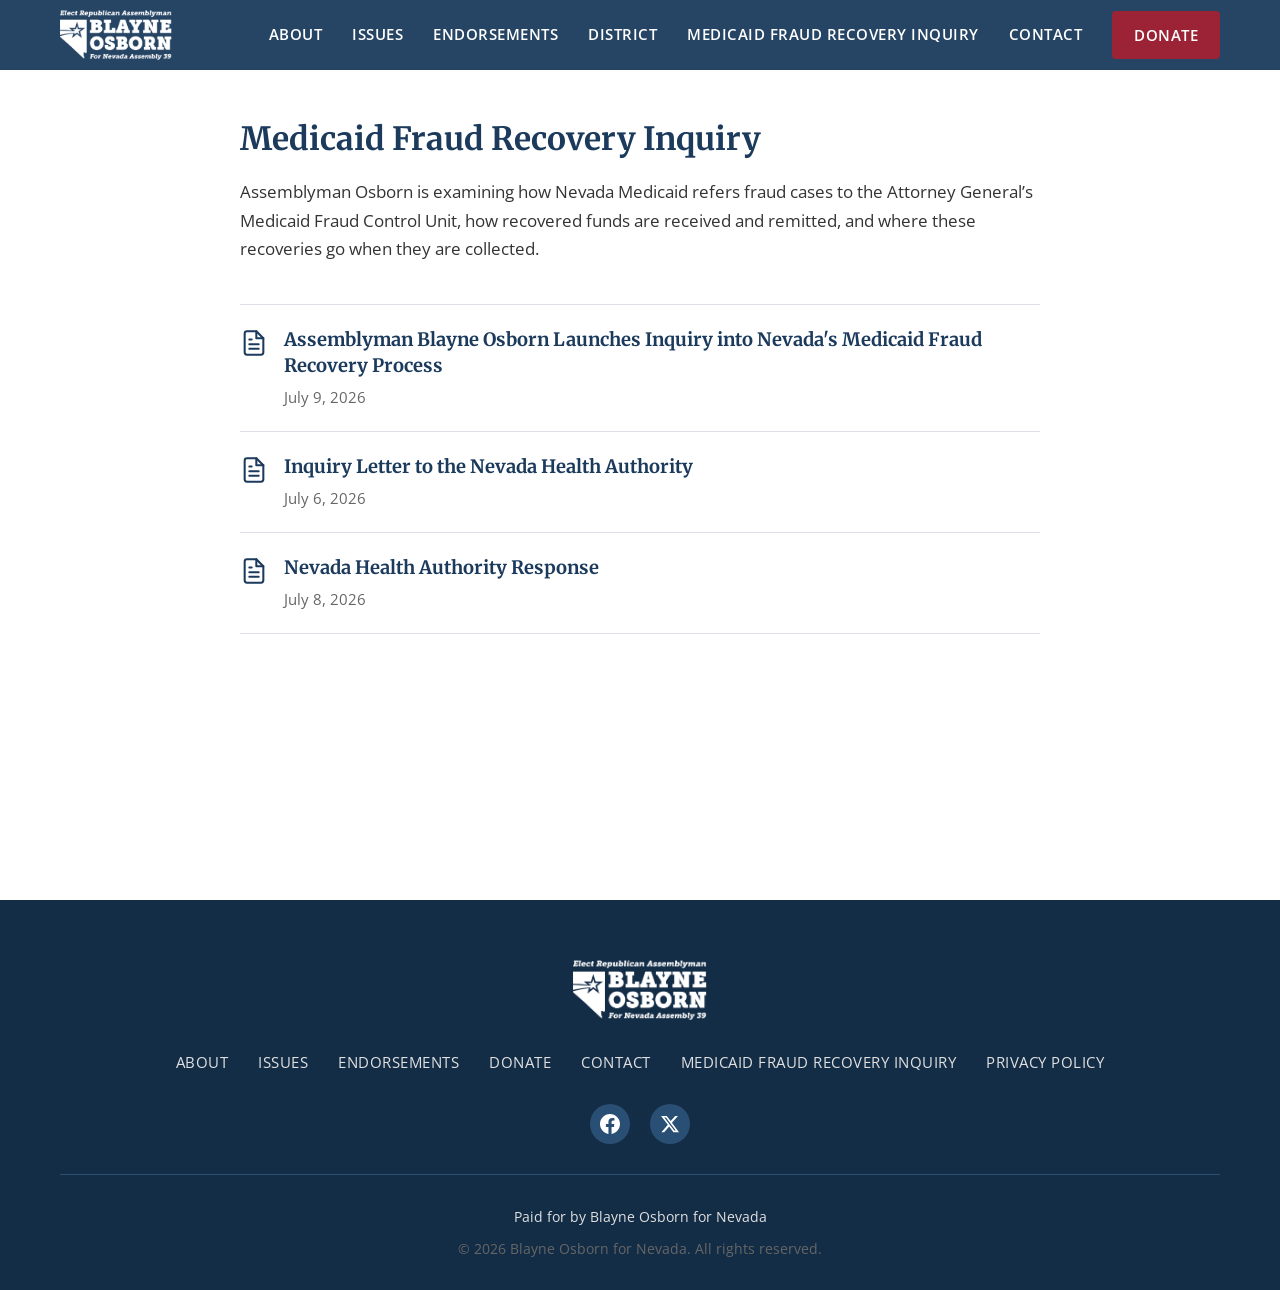
==== medicaid-fraud-recovery-inquiry.html @ 74482191 "Medicaid Fraud" ====
<!DOCTYPE html>
<html lang="en">
<head>
    <meta charset="UTF-8">
    <meta name="viewport" content="width=device-width, initial-scale=1.0">
    <title>Medicaid Fraud Recovery Inquiry | Blayne Osborn for Nevada Assembly 39</title>
    <meta name="description" content="Documents from Assemblyman Blayne Osborn's inquiry into Nevada's Medicaid fraud recovery process.">
    <link rel="icon" type="image/png" href="images/favicon.png">
    <link rel="apple-touch-icon" href="images/favicon.png">
    <link rel="preconnect" href="https://fonts.googleapis.com">
    <link rel="preconnect" href="https://fonts.gstatic.com" crossorigin>
    <link href="https://fonts.googleapis.com/css2?family=Merriweather:wght@700;900&family=Open+Sans:wght@400;600;700&display=swap" rel="stylesheet">
    <link rel="stylesheet" href="styles.css">
    <style>
        .inquiry-page {
            padding: 120px 0 80px;
            min-height: 100vh;
        }
        .inquiry-content {
            max-width: 800px;
            margin: 0 auto;
        }
        .inquiry-content h1 {
            margin-bottom: 20px;
        }
        .inquiry-synopsis {
            margin-bottom: 40px;
            font-size: 1.05rem;
            line-height: 1.7;
            color: var(--color-text);
        }
        .document-list {
            list-style: none;
            padding: 0;
            margin: 0;
        }
        .document-list li {
            margin-bottom: 0;
            border-bottom: 1px solid rgba(27, 58, 92, 0.15);
        }
        .document-list li:first-child {
            border-top: 1px solid rgba(27, 58, 92, 0.15);
        }
        .document-list a {
            display: flex;
            align-items: flex-start;
            gap: 16px;
            padding: 22px 0;
            color: var(--color-navy);
            text-decoration: none;
            transition: color 0.2s ease;
        }
        .document-list a:hover {
            color: var(--color-red);
        }
        .document-icon {
            flex-shrink: 0;
            width: 28px;
            height: 28px;
            margin-top: 2px;
            color: var(--color-navy);
            transition: color 0.2s ease;
        }
        .document-list a:hover .document-icon {
            color: var(--color-red);
        }
        .document-text {
            flex: 1;
            min-width: 0;
        }
        .document-title {
            display: block;
            font-family: var(--font-heading);
            font-size: 1.15rem;
            font-weight: 700;
            line-height: 1.4;
            margin-bottom: 6px;
        }
        .document-date {
            display: block;
            font-size: 0.95rem;
            color: var(--color-gray-dark);
        }
        .document-list a:hover .document-date {
            color: var(--color-red);
        }
    </style>
</head>
<body>
    <!-- Navigation -->
    <nav class="navbar scrolled" id="navbar">
        <div class="nav-container">
            <a href="index.html" class="nav-logo">
                <img src="images/logo-white.png" alt="Blayne Osborn for Nevada Assembly 39">
            </a>
            <button class="nav-toggle" id="nav-toggle" aria-label="Toggle navigation">
                <span></span>
                <span></span>
                <span></span>
            </button>
            <ul class="nav-menu" id="nav-menu">
                <li><a href="index.html#about">About</a></li>
                <li><a href="index.html#issues">Issues</a></li>
                <li><a href="index.html#endorsements">Endorsements</a></li>
                <li><a href="index.html#district">District</a></li>
                <li><a href="medicaid-fraud-recovery-inquiry.html">Medicaid Fraud Recovery Inquiry</a></li>
                <li><a href="index.html#contact">Contact</a></li>
                <li><a href="https://secure.winred.com/blayne-osborn-for-nevada/donate-today" class="btn btn-donate" target="_blank" rel="noopener">Donate</a></li>
            </ul>
        </div>
    </nav>

    <main class="inquiry-page">
        <div class="container">
            <div class="inquiry-content">
                <h1>Medicaid Fraud Recovery Inquiry</h1>
                <p class="inquiry-synopsis">Assemblyman Osborn is examining how Nevada Medicaid refers fraud cases to the Attorney General’s Medicaid Fraud Control Unit, how recovered funds are received and remitted, and where these recoveries go when they are collected.</p>

                <ul class="document-list">
                    <li>
                        <a href="documents/press-release-medicaid-fraud-inquiry-july-9-2026.pdf" target="_blank" rel="noopener">
                            <svg class="document-icon" viewBox="0 0 24 24" fill="none" stroke="currentColor" stroke-width="1.75" stroke-linecap="round" stroke-linejoin="round" aria-hidden="true">
                                <path d="M14 2H6a2 2 0 0 0-2 2v16a2 2 0 0 0 2 2h12a2 2 0 0 0 2-2V8z"/>
                                <polyline points="14 2 14 8 20 8"/>
                                <line x1="16" y1="13" x2="8" y2="13"/>
                                <line x1="16" y1="17" x2="8" y2="17"/>
                                <line x1="10" y1="9" x2="8" y2="9"/>
                            </svg>
                            <span class="document-text">
                                <span class="document-title">Assemblyman Blayne Osborn Launches Inquiry into Nevada's Medicaid Fraud Recovery Process</span>
                                <span class="document-date">July 9, 2026</span>
                            </span>
                        </a>
                    </li>
                    <li>
                        <a href="documents/osborn-nvha-inquiry-july-6-2026.pdf" target="_blank" rel="noopener">
                            <svg class="document-icon" viewBox="0 0 24 24" fill="none" stroke="currentColor" stroke-width="1.75" stroke-linecap="round" stroke-linejoin="round" aria-hidden="true">
                                <path d="M14 2H6a2 2 0 0 0-2 2v16a2 2 0 0 0 2 2h12a2 2 0 0 0 2-2V8z"/>
                                <polyline points="14 2 14 8 20 8"/>
                                <line x1="16" y1="13" x2="8" y2="13"/>
                                <line x1="16" y1="17" x2="8" y2="17"/>
                                <line x1="10" y1="9" x2="8" y2="9"/>
                            </svg>
                            <span class="document-text">
                                <span class="document-title">Inquiry Letter to the Nevada Health Authority</span>
                                <span class="document-date">July 6, 2026</span>
                            </span>
                        </a>
                    </li>
                    <li>
                        <a href="documents/nvha-response-july-2026.pdf" target="_blank" rel="noopener">
                            <svg class="document-icon" viewBox="0 0 24 24" fill="none" stroke="currentColor" stroke-width="1.75" stroke-linecap="round" stroke-linejoin="round" aria-hidden="true">
                                <path d="M14 2H6a2 2 0 0 0-2 2v16a2 2 0 0 0 2 2h12a2 2 0 0 0 2-2V8z"/>
                                <polyline points="14 2 14 8 20 8"/>
                                <line x1="16" y1="13" x2="8" y2="13"/>
                                <line x1="16" y1="17" x2="8" y2="17"/>
                                <line x1="10" y1="9" x2="8" y2="9"/>
                            </svg>
                            <span class="document-text">
                                <span class="document-title">Nevada Health Authority Response</span>
                                <span class="document-date">July 8, 2026</span>
                            </span>
                        </a>
                    </li>
                </ul>
            </div>
        </div>
    </main>

    <!-- Footer -->
    <footer class="footer">
        <div class="container">
            <div class="footer-content">
                <div class="footer-logo">
                    <img src="images/logo-white.png" alt="Blayne Osborn for Nevada Assembly 39">
                </div>
                <nav class="footer-nav">
                    <a href="index.html#about">About</a>
                    <a href="index.html#issues">Issues</a>
                    <a href="index.html#endorsements">Endorsements</a>
                    <a href="https://secure.winred.com/blayne-osborn-for-nevada/donate-today" target="_blank" rel="noopener">Donate</a>
                    <a href="index.html#contact">Contact</a>
                    <a href="medicaid-fraud-recovery-inquiry.html">Medicaid Fraud Recovery Inquiry</a>
                    <a href="privacy.html">Privacy Policy</a>
                </nav>
                <div class="footer-social">
                    <a href="https://www.facebook.com/BlayneOsbornForNevada/" target="_blank" rel="noopener" aria-label="Facebook">
                        <svg viewBox="0 0 24 24" fill="currentColor">
                            <path d="M24 12.073c0-6.627-5.373-12-12-12s-12 5.373-12 12c0 5.99 4.388 10.954 10.125 11.854v-8.385H7.078v-3.47h3.047V9.43c0-3.007 1.792-4.669 4.533-4.669 1.312 0 2.686.235 2.686.235v2.953H15.83c-1.491 0-1.956.925-1.956 1.874v2.25h3.328l-.532 3.47h-2.796v8.385C19.612 23.027 24 18.062 24 12.073z"/>
                        </svg>
                    </a>
                    <a href="https://x.com/blayneosborn4nv" target="_blank" rel="noopener" aria-label="X (Twitter)">
                        <svg viewBox="0 0 24 24" fill="currentColor">
                            <path d="M18.244 2.25h3.308l-7.227 8.26 8.502 11.24H16.17l-5.214-6.817L4.99 21.75H1.68l7.73-8.835L1.254 2.25H8.08l4.713 6.231zm-1.161 17.52h1.833L7.084 4.126H5.117z"/>
                        </svg>
                    </a>
                </div>
            </div>
            <div class="footer-bottom">
                <p class="paid-for">Paid for by Blayne Osborn for Nevada</p>
                <p class="copyright">&copy; 2026 Blayne Osborn for Nevada. All rights reserved.</p>
            </div>
        </div>
    </footer>

    <script src="script.js"></script>
</body>
</html>
---- styles.css ----
/* ===================================
   BLAYNE OSBORN FOR NEVADA
   Campaign Website Styles
   =================================== */

/* CSS Variables */
:root {
    --color-navy: #1B3A5C;
    --color-navy-dark: #142d47;
    --color-navy-light: #2a4f75;
    --color-red: #9B2335;
    --color-red-dark: #7a1c2a;
    --color-red-light: #b52a40;
    --color-white: #FFFFFF;
    --color-gray-light: #F5F5F5;
    --color-gray: #E0E0E0;
    --color-gray-dark: #666666;
    --color-text: #333333;
    
    --font-heading: 'Merriweather', Georgia, serif;
    --font-body: 'Open Sans', -apple-system, BlinkMacSystemFont, sans-serif;
    
    --shadow-sm: 0 2px 4px rgba(0,0,0,0.1);
    --shadow-md: 0 4px 12px rgba(0,0,0,0.15);
    --shadow-lg: 0 8px 24px rgba(0,0,0,0.2);
    
    --transition: all 0.3s ease;
    --max-width: 1200px;
}

/* Reset & Base */
*, *::before, *::after {
    box-sizing: border-box;
    margin: 0;
    padding: 0;
}

html {
    scroll-behavior: smooth;
}

body {
    font-family: var(--font-body);
    font-size: 16px;
    line-height: 1.6;
    color: var(--color-text);
    background-color: var(--color-white);
}

body.thankyou-popup-open {
    overflow: hidden;
}

img {
    max-width: 100%;
    height: auto;
    display: block;
}

a {
    color: var(--color-navy);
    text-decoration: none;
    transition: var(--transition);
}

a:hover {
    color: var(--color-red);
}

/* Container */
.container {
    width: 100%;
    max-width: var(--max-width);
    margin: 0 auto;
    padding: 0 20px;
}

/* Typography */
h1, h2, h3, h4, h5, h6 {
    font-family: var(--font-heading);
    font-weight: 700;
    line-height: 1.2;
    color: var(--color-navy);
}

.section-title {
    font-size: 2.5rem;
    margin-bottom: 1.5rem;
    text-align: center;
}

.section-title-light {
    color: var(--color-white);
}

/* Buttons */
.btn {
    display: inline-block;
    padding: 12px 28px;
    font-family: var(--font-body);
    font-size: 1rem;
    font-weight: 600;
    text-align: center;
    text-transform: uppercase;
    letter-spacing: 0.5px;
    border: 2px solid transparent;
    border-radius: 4px;
    cursor: pointer;
    transition: var(--transition);
}

.btn-large {
    padding: 16px 36px;
    font-size: 1.1rem;
}

.btn-primary {
    background-color: var(--color-red);
    color: var(--color-white);
    border-color: var(--color-red);
}

.btn-primary:hover {
    background-color: var(--color-red-dark);
    border-color: var(--color-red-dark);
    color: var(--color-white);
}

.btn-secondary {
    background-color: transparent;
    color: var(--color-white);
    border-color: var(--color-white);
}

.btn-secondary:hover {
    background-color: var(--color-white);
    color: var(--color-navy);
}

.btn-white {
    background-color: var(--color-white);
    color: var(--color-red);
    border-color: var(--color-white);
}

.btn-white:hover {
    background-color: var(--color-gray-light);
    border-color: var(--color-gray-light);
    color: var(--color-red-dark);
}

.btn-donate {
    background-color: var(--color-red);
    color: var(--color-white) !important;
    padding: 10px 20px;
}

.btn-donate:hover {
    background-color: var(--color-red-dark);
}

/* ===================================
   NAVIGATION
   =================================== */
.navbar {
    position: fixed;
    top: 0;
    left: 0;
    right: 0;
    z-index: 1000;
    background-color: rgba(27, 58, 92, 0.95);
    backdrop-filter: blur(10px);
    padding: 10px 0;
    transition: var(--transition);
}

.navbar.scrolled {
    background-color: var(--color-navy);
    box-shadow: var(--shadow-md);
}

.nav-container {
    max-width: var(--max-width);
    margin: 0 auto;
    padding: 0 20px;
    display: flex;
    justify-content: space-between;
    align-items: center;
}

.nav-logo img {
    height: 50px;
    width: auto;
}

.nav-menu {
    display: flex;
    align-items: center;
    gap: 30px;
    list-style: none;
}

.nav-menu a {
    color: var(--color-white);
    font-weight: 600;
    font-size: 0.95rem;
    text-transform: uppercase;
    letter-spacing: 0.5px;
}

.nav-menu a:hover {
    color: var(--color-gray);
}

.nav-toggle {
    display: none;
    flex-direction: column;
    gap: 5px;
    background: none;
    border: none;
    cursor: pointer;
    padding: 5px;
}

.nav-toggle span {
    width: 25px;
    height: 3px;
    background-color: var(--color-white);
    border-radius: 2px;
    transition: var(--transition);
}

/* ===================================
   HERO SECTION
   =================================== */
.hero {
    position: relative;
    min-height: 100vh;
    display: flex;
    align-items: center;
    justify-content: center;
    background-image: url('images/hero-parade.jpg');
    background-size: cover;
    background-position: center 47%;
    background-attachment: fixed;
    text-align: center;
    color: var(--color-white);
}

.hero-overlay {
    position: absolute;
    top: 0;
    left: 0;
    right: 0;
    bottom: 0;
    background: linear-gradient(
        to bottom,
        rgba(0, 0, 0, 0.3) 0%,
        rgba(0, 0, 0, 0.1) 40%,
        rgba(0, 0, 0, 0.4) 100%
    );
}

.hero-content {
    position: relative;
    z-index: 1;
    max-width: 800px;
    padding: 0 20px;
}

.hero-subtitle {
    font-size: 1.6rem;
    font-weight: 700;
    text-transform: uppercase;
    letter-spacing: 4px;
    margin-bottom: 10px;
}

.hero-name-block {
    background-color: rgba(155, 35, 53, 0.75);
    display: inline-block;
    padding: 20px 40px;
    margin-top: 60px;
    margin-bottom: 30px;
}

.hero-name-block .hero-subtitle {
    color: var(--color-white);
    margin-bottom: 5px;
    font-size: 1.2rem;
}

.hero-name-block .hero-title {
    color: var(--color-white);
    margin-bottom: 0;
    text-shadow: none;
}

.hero-title {
    font-family: var(--font-heading);
    font-size: 4.5rem;
    font-weight: 900;
    color: var(--color-white);
    margin-bottom: 10px;
    text-shadow: 2px 2px 4px rgba(0,0,0,0.3);
}

.hero-district {
    font-size: 1.3rem;
    margin-bottom: 20px;
    opacity: 0.9;
}

.hero-tagline {
    font-family: var(--font-body);
    font-size: 1.3rem;
    font-weight: 600;
    font-style: italic;
    text-transform: uppercase;
    letter-spacing: 2px;
    color: var(--color-white);
    margin-top: 15px;
    margin-bottom: 0;
}

.hero-name-block .hero-tagline {
    background-color: transparent;
    padding: 0;
}

.hero-buttons {
    display: flex;
    gap: 20px;
    justify-content: center;
    flex-wrap: wrap;
}

.hero-scroll {
    position: absolute;
    bottom: 30px;
    left: 50%;
    transform: translateX(-50%);
    z-index: 1;
}

.hero-scroll a {
    color: var(--color-white);
    opacity: 0.7;
    animation: bounce 2s infinite;
}

.hero-scroll a:hover {
    opacity: 1;
}

@keyframes bounce {
    0%, 20%, 50%, 80%, 100% { transform: translateY(0); }
    40% { transform: translateY(-10px); }
    60% { transform: translateY(-5px); }
}

/* ===================================
   ABOUT SECTION
   =================================== */
.about {
    padding: 100px 0;
    background-color: var(--color-white);
}

.about-grid {
    display: grid;
    grid-template-columns: 1fr 1.5fr;
    gap: 60px;
    align-items: center;
}

.about-image img {
    border-radius: 8px;
    box-shadow: var(--shadow-lg);
}

.about-content .section-title {
    text-align: left;
    font-size: 2.1rem;
}

.about-content p {
    margin-bottom: 1rem;
    font-size: 1.1rem;
}

.about-highlights {
    display: flex;
    justify-content: space-between;
    margin-top: 30px;
    padding-top: 30px;
    border-top: 2px solid var(--color-gray);
}

.highlight {
    text-align: center;
    flex: 1;
}

.highlight-number {
    display: block;
    font-family: var(--font-heading);
    font-size: 2rem;
    font-weight: 700;
    color: var(--color-red);
}

.highlight-label {
    font-size: 0.9rem;
    color: var(--color-gray-dark);
    text-transform: uppercase;
    letter-spacing: 1px;
}

/* ===================================
   ISSUES SECTION
   =================================== */
.issues {
    padding: 100px 0;
    background-color: var(--color-navy);
}

.issues-grid {
    display: grid;
    grid-template-columns: repeat(3, 1fr);
    gap: 30px;
    margin-top: 50px;
}

.issue-card {
    background-color: var(--color-white);
    padding: 40px 30px;
    border-radius: 8px;
    text-align: center;
    box-shadow: var(--shadow-md);
    transition: var(--transition);
}

.issue-card:hover {
    transform: translateY(-5px);
    box-shadow: var(--shadow-lg);
}

.issue-icon {
    width: 60px;
    height: 60px;
    margin: 0 auto 20px;
    color: var(--color-red);
}

.issue-icon svg {
    width: 100%;
    height: 100%;
}

.issue-card h3 {
    font-size: 1.3rem;
    margin-bottom: 15px;
    color: var(--color-navy);
}

.issue-card p {
    color: var(--color-gray-dark);
    font-size: 0.95rem;
}

/* ===================================
   PRIORITIES SECTION
   =================================== */
.priorities {
    padding: 100px 0;
    background-color: var(--color-gray-light);
}

.priorities-grid {
    display: grid;
    grid-template-columns: 1fr 1fr;
    gap: 60px;
    align-items: center;
}

.priorities-image img {
    border-radius: 8px;
    box-shadow: var(--shadow-lg);
}

.priorities-content .section-title {
    text-align: left;
}

.priorities-list {
    list-style: none;
    margin-top: 30px;
}

.priorities-list li {
    display: flex;
    align-items: flex-start;
    gap: 15px;
    margin-bottom: 20px;
    font-size: 1.15rem;
}

.check-icon {
    width: 24px;
    height: 24px;
    flex-shrink: 0;
    color: var(--color-red);
    margin-top: 2px;
}

/* ===================================
   ENDORSEMENTS SECTION
   =================================== */
.endorsements {
    padding: 100px 0 50px 0;
    background-color: var(--color-red);
    text-align: center;
}

.endorsement-featured {
    display: flex;
    align-items: center;
    justify-content: center;
    gap: 50px;
    max-width: 1100px;
    margin: 0 auto 50px;
    flex-wrap: wrap;
    background-color: var(--color-navy);
    padding: 40px 50px;
    border-radius: 8px;
    border: 3px solid var(--color-white);
    text-align: left;
}

.endorsement-featured-by {
    font-family: var(--font-heading);
    font-size: 1.4rem;
    font-weight: 600;
    color: var(--color-white);
    margin: 0 0 16px 0;
}

.endorsement-featured-image {
    flex-shrink: 0;
}

.endorsement-featured-image img {
    width: 220px;
    height: 220px;
    object-fit: cover;
    border-radius: 50%;
    border: 4px solid var(--color-white);
    box-shadow: var(--shadow-lg);
}

.endorsement-featured .endorsement-quote {
    flex: 1;
    min-width: 280px;
    margin: 0;
}

.endorsement-featured .endorsement-quote blockquote {
    font-size: 1rem;
    line-height: 1.6;
}

.endorsement-quote {
    max-width: 900px;
    margin: 50px auto;
}

.endorsement-quote blockquote {
    font-family: var(--font-body);
    font-size: 1.1rem;
    font-weight: 400;
    font-style: italic;
    color: var(--color-white);
    line-height: 1.7;
}

.endorsement-quote cite {
    display: block;
    margin-top: 20px;
    font-style: normal;
    font-size: 1.1rem;
    color: var(--color-gray);
}

.endorsement-logos {
    display: flex;
    justify-content: center;
    align-items: flex-start;
    gap: 72px;
    flex-wrap: wrap;
    margin-bottom: 64px;
}

.endorsement-block {
    width: 240px;
    text-align: center;
}

.endorsement-block-image {
    width: 200px;
    height: 200px;
    background-color: var(--color-white);
    border-radius: 8px;
    display: flex;
    align-items: center;
    justify-content: center;
    overflow: hidden;
    margin: 0 auto 16px auto;
}

.endorsement-block-image img {
    max-width: 85%;
    max-height: 85%;
    width: auto;
    height: auto;
    object-fit: contain;
}

.endorsement-block-title {
    font-family: var(--font-heading);
    font-size: 1rem;
    font-weight: 600;
    color: var(--color-white);
    margin: 0;
    line-height: 1.3;
}

.endorsement-block-subtitle {
    font-family: var(--font-body);
    font-size: 0.875rem;
    font-weight: 400;
    font-style: italic;
    color: var(--color-white);
    margin: 8px 0 0 0;
    line-height: 1.35;
}

.endorsement-people {
    margin-top: 20px;
}

.endorsement-block-image.endorsement-headshot img {
    width: 100%;
    height: 100%;
    max-width: none;
    max-height: none;
    object-fit: cover;
}

/* ===================================
   SUPPORT POPUP (after form submit)
   =================================== */
.support-popup {
    position: fixed;
    inset: 0;
    z-index: 9999;
    display: flex;
    align-items: center;
    justify-content: center;
    padding: 20px;
    opacity: 0;
    visibility: hidden;
    transition: opacity 0.3s ease, visibility 0.3s ease;
}

.support-popup.support-popup-visible {
    opacity: 1;
    visibility: visible;
}

.support-popup-overlay {
    position: absolute;
    inset: 0;
    background-color: rgba(0, 0, 0, 0.6);
}

.support-popup-content {
    position: relative;
    background-color: var(--color-white);
    color: var(--color-text);
    max-width: 440px;
    width: 100%;
    padding: 36px 32px;
    border-radius: 8px;
    box-shadow: var(--shadow-lg);
    text-align: center;
}

.support-popup-close {
    position: absolute;
    top: 12px;
    right: 12px;
    width: 36px;
    height: 36px;
    padding: 0;
    border: none;
    background: none;
    font-size: 1.75rem;
    line-height: 1;
    color: var(--color-gray-dark);
    cursor: pointer;
    border-radius: 4px;
    transition: color 0.2s ease, background-color 0.2s ease;
}

.support-popup-close:hover {
    color: var(--color-navy);
    background-color: var(--color-gray-light);
}

.support-popup-title {
    font-family: var(--font-heading);
    font-size: 1.5rem;
    margin: 0 0 16px 0;
    color: var(--color-navy);
}

.support-popup-copy {
    font-family: var(--font-body);
    font-size: 1rem;
    line-height: 1.6;
    margin: 0 0 24px 0;
    color: var(--color-text);
}

.support-popup-donate {
    display: inline-block;
}

/* ===================================
   ELECTION THANK YOU POPUP
   =================================== */
.thankyou-popup {
    position: fixed;
    inset: 0;
    z-index: 10000;
    display: flex;
    align-items: center;
    justify-content: center;
    padding: 20px;
    opacity: 0;
    visibility: hidden;
    transition: opacity 0.35s ease, visibility 0.35s ease;
}

.thankyou-popup.thankyou-popup-visible {
    opacity: 1;
    visibility: visible;
}

.thankyou-popup-overlay {
    position: absolute;
    inset: 0;
    background-color: rgba(20, 45, 71, 0.75);
}

.thankyou-popup-content {
    position: relative;
    background: transparent;
    color: var(--color-text);
    max-width: 720px;
    width: 100%;
    border-radius: 12px;
    box-shadow: 0 16px 48px rgba(0, 0, 0, 0.35);
    overflow: hidden;
}

.thankyou-popup-close {
    position: absolute;
    top: 10px;
    right: 10px;
    z-index: 3;
    width: 36px;
    height: 36px;
    padding: 0;
    border: none;
    background: rgba(255, 255, 255, 0.92);
    font-size: 1.75rem;
    line-height: 1;
    color: var(--color-gray-dark);
    cursor: pointer;
    border-radius: 50%;
    transition: color 0.2s ease, background-color 0.2s ease;
}

.thankyou-popup-close:hover {
    color: var(--color-navy);
    background-color: var(--color-white);
}

.thankyou-popup-stars {
    position: absolute;
    inset: 0;
    pointer-events: none;
    z-index: 1;
}

.thankyou-star {
    position: absolute;
    color: var(--color-red);
    opacity: 0.18;
    line-height: 1;
}

.thankyou-star-1 {
    top: 18px;
    left: 24px;
    font-size: 2rem;
}

.thankyou-star-2 {
    bottom: 28px;
    left: 42%;
    font-size: 1.25rem;
}

.thankyou-star-3 {
    top: 36%;
    left: 38%;
    font-size: 1.5rem;
    opacity: 0.12;
}

.thankyou-popup-body {
    position: relative;
    z-index: 2;
    min-height: 340px;
    border-radius: 12px;
    overflow: hidden;
    background: linear-gradient(
        to right,
        #f7f9fc 0%,
        #f7f9fc 34%,
        #e4ebf2 44%,
        #c5d2de 52%,
        #9aafc0 60%,
        #6d879c 68%,
        #4a6680 76%,
        #355570 84%,
        var(--color-navy) 93%,
        var(--color-navy-dark) 100%
    );
}

.thankyou-popup-text {
    position: relative;
    z-index: 2;
    width: 56%;
    min-height: 340px;
    display: flex;
    flex-direction: column;
    justify-content: center;
    align-items: center;
    text-align: center;
    padding: 40px 10px 36px 28px;
}

.thankyou-popup-text > * {
    position: relative;
    z-index: 1;
}

.thankyou-popup-logo {
    width: min(300px, 92%);
    height: auto;
    margin-bottom: 22px;
}

.thankyou-popup-title {
    font-family: var(--font-heading);
    font-size: clamp(1.65rem, 4vw, 2.1rem);
    line-height: 1.2;
    margin: 0 0 22px 0;
    color: var(--color-navy);
}

.thankyou-popup-badge {
    position: relative;
    display: flex;
    flex-direction: column;
    align-items: center;
    gap: 2px;
    padding: 14px 28px 12px;
    background: linear-gradient(180deg, var(--color-red) 0%, var(--color-red-dark) 100%);
    color: var(--color-white);
    border-radius: 8px;
    box-shadow: 0 4px 14px rgba(155, 35, 53, 0.35);
    overflow: hidden;
}

.thankyou-popup-badge-ribbon {
    position: absolute;
    top: 0;
    left: -20%;
    width: 140%;
    height: 4px;
    background: linear-gradient(90deg, transparent, rgba(255, 255, 255, 0.65), transparent);
}

.thankyou-popup-badge-label {
    display: inline-flex;
    align-items: center;
    gap: 0.4em;
    font-family: var(--font-heading);
    font-size: 1.35rem;
    font-weight: 900;
    letter-spacing: 0.12em;
    text-transform: uppercase;
    line-height: 1;
}

.thankyou-popup-badge-label::before,
.thankyou-popup-badge-label::after {
    content: '★';
    font-size: 0.9em;
    line-height: 1;
    opacity: 0.9;
    transform: translateY(-0.04em);
}

.thankyou-popup-badge-sub {
    font-family: var(--font-body);
    font-size: 0.82rem;
    font-weight: 600;
    letter-spacing: 0.04em;
    text-transform: uppercase;
    opacity: 0.92;
}

.thankyou-popup-photo {
    position: absolute;
    top: 0;
    right: 0;
    bottom: 0;
    width: 44%;
    z-index: 4;
    pointer-events: none;
}

.thankyou-popup-photo img {
    position: absolute;
    right: 0;
    bottom: 0;
    width: 100%;
    height: 100%;
    object-fit: cover;
    object-position: 32% 18%;
    transform: none;
    mix-blend-mode: screen;
    filter: drop-shadow(0 10px 20px rgba(0, 0, 0, 0.2));
}

@media (max-width: 640px) {
    .thankyou-popup-body {
        display: flex;
        flex-direction: column-reverse;
        min-height: 0;
        background: linear-gradient(
            to bottom,
            var(--color-navy-dark) 0%,
            var(--color-navy) 12%,
            #3d5870 22%,
            #688498 32%,
            #95a9ba 42%,
            #c0ced9 52%,
            #dde5ec 62%,
            #eef2f7 72%,
            #f7f9fc 82%,
            #f7f9fc 100%
        );
    }

    .thankyou-popup-text {
        width: 100%;
        min-height: 0;
        padding: 28px 24px 32px;
    }

    .thankyou-popup-logo {
        width: min(280px, 94%);
    }

    .thankyou-popup-photo {
        position: relative;
        width: 100%;
        height: 220px;
    }

    .thankyou-popup-photo img {
        position: absolute;
        right: 0;
        bottom: 0;
        width: 72%;
        height: 100%;
        object-position: 32% 12%;
    }

    .thankyou-star-2 {
        left: 72%;
        bottom: auto;
        top: 48%;
    }
}

/* ===================================
   DONATE SECTION
   =================================== */
.donate {
    padding: 80px 0;
    background-color: var(--color-red);
    text-align: center;
}

.donate-title {
    font-size: 2.5rem;
    color: var(--color-white);
    margin-bottom: 20px;
}

.donate-text {
    font-size: 1.2rem;
    color: var(--color-white);
    max-width: 600px;
    margin: 0 auto 30px;
    opacity: 0.95;
}

/* ===================================
   CONTACT SECTION
   =================================== */
.contact {
    padding: 100px 0;
    background-color: var(--color-white);
}

.contact-grid {
    display: grid;
    grid-template-columns: 1.5fr 1fr;
    gap: 60px;
}

.contact-form-container .section-title {
    text-align: left;
}

.contact-form {
    margin-top: 30px;
}

.form-row {
    display: grid;
    grid-template-columns: 1fr 1fr;
    gap: 20px;
}

.form-group {
    margin-bottom: 20px;
}

.form-group label {
    display: block;
    margin-bottom: 8px;
    font-weight: 600;
    color: var(--color-navy);
}

.form-group input[type="text"],
.form-group input[type="email"],
.form-group input[type="tel"] {
    width: 100%;
    padding: 14px 16px;
    font-size: 1rem;
    border: 2px solid var(--color-gray);
    border-radius: 4px;
    transition: var(--transition);
}

.form-group input:focus {
    outline: none;
    border-color: var(--color-navy);
}

.form-checkbox {
    display: flex;
    align-items: flex-start;
    gap: 12px;
}

.form-checkbox input[type="checkbox"] {
    width: 20px;
    height: 20px;
    margin-top: 3px;
    flex-shrink: 0;
    accent-color: var(--color-red);
}

.form-checkbox label {
    margin-bottom: 0;
    font-weight: 400;
    font-size: 0.95rem;
}

.form-disclaimer {
    margin-top: 20px;
    font-size: 0.8rem;
    color: var(--color-gray-dark);
    line-height: 1.5;
}

.form-disclaimer a {
    color: var(--color-red);
    text-decoration: underline;
}

.contact-info {
    padding: 40px;
    background-color: var(--color-gray-light);
    border-radius: 8px;
}

.contact-info h3 {
    font-size: 1.5rem;
    margin-bottom: 30px;
}

.social-links {
    display: flex;
    flex-direction: column;
    gap: 15px;
    margin-bottom: 40px;
}

.social-link {
    display: flex;
    align-items: center;
    gap: 15px;
    padding: 15px 20px;
    background-color: var(--color-white);
    border-radius: 4px;
    font-weight: 600;
    transition: var(--transition);
}

.social-link:hover {
    background-color: var(--color-navy);
    color: var(--color-white);
}

.social-link svg {
    width: 24px;
    height: 24px;
}

.contact-cta {
    text-align: center;
    padding-top: 30px;
    border-top: 2px solid var(--color-gray);
}

.contact-cta p {
    margin-bottom: 15px;
    font-weight: 600;
}

/* ===================================
   PHOTO GALLERY SECTION
   =================================== */
.gallery {
    padding: 60px 0 80px;
    background-color: var(--color-navy);
    overflow: hidden;
}

.gallery .section-title {
    margin-bottom: 40px;
    color: var(--color-white);
}

.gallery-scroll {
    width: 100%;
    overflow: hidden;
}

.gallery-track {
    display: flex;
    gap: 20px;
    animation: scroll 40s linear infinite;
    width: max-content;
}

.gallery-track:hover {
    animation-play-state: paused;
}

@keyframes scroll {
    0% {
        transform: translateX(0);
    }
    100% {
        transform: translateX(-50%);
    }
}

.gallery-item {
    position: relative;
    flex-shrink: 0;
    width: 350px;
    height: 260px;
    overflow: hidden;
    border-radius: 8px;
    box-shadow: var(--shadow-md);
    transition: var(--transition);
}

.gallery-item:hover {
    transform: scale(1.03);
    box-shadow: var(--shadow-lg);
}

.gallery-item img {
    width: 100%;
    height: 100%;
    object-fit: cover;
}

.gallery-caption {
    position: absolute;
    bottom: 0;
    left: 0;
    right: 0;
    padding: 8px 10px;
    background-color: rgba(51, 51, 51, 0.85);
    color: var(--color-white);
    font-size: 0.75rem;
    font-weight: 600;
    text-align: center;
    transform: translateY(100%);
    transition: transform 0.3s ease;
}

.gallery-item:hover .gallery-caption {
    transform: translateY(0);
}

@media (max-width: 768px) {
    .gallery-item {
        width: 280px;
        height: 210px;
    }
    
    .gallery-track {
        gap: 15px;
    }
}

/* ===================================
   DISTRICT MAP
   =================================== */
.district-map {
    padding: 80px 0;
    background-color: var(--color-white);
}

.district-description {
    text-align: center;
    font-size: 1.2rem;
    color: var(--color-gray-dark);
    margin-bottom: 12px;
}

#map {
    width: 100%;
    height: 500px;
    border-radius: 8px;
    box-shadow: var(--shadow-md);
    z-index: 1;
}

@media (max-width: 768px) {
    .district-map #map {
        height: 580px;
    }

    .voting-popup {
        font-size: 0.6125rem;
        line-height: 1.4;
    }

    .voting-popup-title {
        margin: 0 0 3px;
        font-size: 0.7rem;
    }

    .voting-popup-type {
        margin: 0 0 6px;
        font-size: 0.56rem;
    }

    .voting-popup-address {
        margin: 0 0 7px;
    }

    .voting-popup-section {
        margin-top: 7px;
    }

    .voting-popup-section strong {
        margin-bottom: 4px;
        font-size: 0.56rem;
    }

    .voting-popup-hours {
        max-height: 126px;
    }

    .voting-popup-hours li {
        margin-bottom: 3px;
        padding-bottom: 3px;
    }

    .voting-popup-details-summary {
        font-size: 0.56rem;
    }

    .leaflet-popup-content-wrapper {
        border-radius: 4px;
        max-width: 246px !important;
    }

    .leaflet-popup-content {
        margin: 8px 10px;
    }

    .leaflet-popup-close-button {
        font-size: 18px;
        width: 22px;
        height: 22px;
    }
}

@media (max-width: 480px) {
    .district-map #map {
        height: 540px;
    }
}

/* Voting location markers */
.voting-marker-wrapper {
    background: transparent;
    border: none;
}

.voting-marker {
    display: block;
    width: 18px;
    height: 18px;
    border-radius: 50%;
    border: 2px solid var(--color-white);
    box-shadow: 0 1px 4px rgba(0, 0, 0, 0.35);
}

/* Map key styles archived — see archive/voting-locations/map-legend.css */

.mail-marker-wrapper {
    background: transparent;
    border: none;
}

.mail-marker {
    display: flex;
    align-items: center;
    justify-content: center;
    width: 17px;
    height: 17px;
    background: var(--color-white);
    border: 2px solid #B45309;
    border-radius: 50%;
    box-shadow: 0 1px 4px rgba(0, 0, 0, 0.35);
}

.mail-marker svg {
    display: block;
}

/* Voting location popups */
.voting-popup {
    font-size: 0.875rem;
    line-height: 1.45;
    color: var(--color-text);
}

.voting-popup-title {
    margin: 0 0 4px;
    font-size: 1rem;
    color: var(--color-navy);
}

.voting-popup-type {
    margin: 0 0 8px;
    font-size: 0.8rem;
    font-weight: 600;
    color: var(--color-gray-dark);
}

.voting-popup-address {
    margin: 0 0 10px;
}

.voting-popup-section {
    margin-top: 10px;
}

.voting-popup-section strong {
    display: block;
    margin-bottom: 6px;
    color: var(--color-navy);
    font-size: 0.8rem;
}

.voting-popup-hours {
    margin: 0;
    padding: 0;
    list-style: none;
    max-height: 180px;
    overflow-y: auto;
}

.voting-popup-hours li {
    margin-bottom: 4px;
    padding-bottom: 4px;
    border-bottom: 1px solid var(--color-gray);
}

.voting-popup-hours li:last-child {
    margin-bottom: 0;
    padding-bottom: 0;
    border-bottom: none;
}

.voting-popup-date {
    font-weight: 600;
}

.voting-popup-election {
    margin: 0;
}

.voting-popup-details {
    margin-top: 6px;
}

.voting-popup-details-summary {
    cursor: pointer;
    font-size: 0.8rem;
    font-weight: 600;
    color: var(--color-navy);
    list-style: none;
}

.voting-popup-details-summary::-webkit-details-marker {
    display: none;
}

.voting-popup-details[open] .voting-popup-details-summary {
    margin-bottom: 6px;
}

.voting-popup-details .voting-popup-hours {
    max-height: 140px;
}

.leaflet-popup-content-wrapper {
    border-radius: 6px;
}

.leaflet-popup-content {
    margin: 12px 14px;
}

/* ===================================
   FOOTER
   =================================== */
.footer {
    background-color: var(--color-navy-dark);
    padding: 60px 0 30px;
    color: var(--color-white);
}

.footer-content {
    display: flex;
    flex-direction: column;
    align-items: center;
    gap: 30px;
    padding-bottom: 30px;
    border-bottom: 1px solid var(--color-navy-light);
}

.footer-logo img {
    height: 60px;
    width: auto;
}

.footer-nav {
    display: flex;
    gap: 30px;
    flex-wrap: wrap;
    justify-content: center;
}

.footer-nav a {
    color: var(--color-gray);
    font-size: 0.95rem;
    text-transform: uppercase;
    letter-spacing: 0.5px;
}

.footer-nav a:hover {
    color: var(--color-white);
}

.footer-social {
    display: flex;
    gap: 20px;
}

.footer-social a {
    width: 40px;
    height: 40px;
    display: flex;
    align-items: center;
    justify-content: center;
    background-color: var(--color-navy-light);
    border-radius: 50%;
    color: var(--color-white);
    transition: var(--transition);
}

.footer-social a:hover {
    background-color: var(--color-red);
}

.footer-social svg {
    width: 20px;
    height: 20px;
}

.footer-bottom {
    text-align: center;
    padding-top: 30px;
}

.paid-for {
    font-size: 0.9rem;
    margin-bottom: 10px;
    color: var(--color-gray);
}

.copyright {
    font-size: 0.85rem;
    color: var(--color-gray-dark);
}

/* ===================================
   RESPONSIVE DESIGN
   =================================== */
@media (max-width: 992px) {
    .section-title {
        font-size: 2rem;
    }
    
    .hero-title {
        font-size: 3.5rem;
    }
    
    .hero-tagline {
        font-size: 1.5rem;
    }
    
    .about-grid {
        grid-template-columns: 1fr;
        gap: 40px;
    }
    
    .about-image {
        max-width: 400px;
        margin: 0 auto;
    }
    
    .about-content .section-title {
        text-align: center;
    }
    
    .issues-grid {
        grid-template-columns: repeat(2, 1fr);
    }
    
    .priorities-grid {
        grid-template-columns: 1fr;
        gap: 40px;
    }
    
    .priorities-image {
        order: -1;
    }
    
    .priorities-content .section-title {
        text-align: center;
    }
    
    .contact-grid {
        grid-template-columns: 1fr;
        gap: 40px;
    }
    
    .contact-form-container .section-title {
        text-align: center;
    }
}

@media (max-width: 768px) {
    .nav-menu {
        position: fixed;
        top: 70px;
        left: 0;
        right: 0;
        background-color: var(--color-navy);
        flex-direction: column;
        padding: 30px;
        gap: 20px;
        transform: translateY(-150%);
        opacity: 0;
        transition: var(--transition);
    }
    
    .nav-menu.active {
        transform: translateY(0);
        opacity: 1;
    }
    
    .nav-toggle {
        display: flex;
    }
    
    .nav-toggle.active span:nth-child(1) {
        transform: rotate(45deg) translate(5px, 5px);
    }
    
    .nav-toggle.active span:nth-child(2) {
        opacity: 0;
    }
    
    .nav-toggle.active span:nth-child(3) {
        transform: rotate(-45deg) translate(7px, -6px);
    }
    
    .hero {
        background-attachment: scroll;
        background-position: center 55%;
    }
    
    .hero-name-block {
        margin-top: 200px;
    }
    
    .hero-title {
        font-size: 2.5rem;
    }
    
    .hero-tagline {
        font-size: 1.2rem;
        padding: 8px 20px;
    }
    
    .hero-buttons {
        flex-direction: column;
        align-items: center;
    }
    
    .btn-large {
        padding: 14px 30px;
    }
    
    .about-highlights {
        flex-direction: column;
        gap: 20px;
    }
    
    .issues-grid {
        grid-template-columns: 1fr;
    }
    
    .endorsement-featured {
        flex-direction: column;
        gap: 30px;
        padding: 30px 24px;
    }

    .endorsement-featured .endorsement-quote {
        min-width: 0;
    }

    .endorsement-logos {
        flex-direction: column;
        align-items: center;
    }
    
    .endorsement-block {
        max-width: 240px;
    }
    
    .form-row {
        grid-template-columns: 1fr;
    }
    
    .footer-nav {
        flex-direction: column;
        text-align: center;
        gap: 15px;
    }
}

@media (max-width: 480px) {
    .section-title {
        font-size: 1.75rem;
    }
    
    .hero-subtitle {
        font-size: 1.1rem;
        letter-spacing: 2px;
    }
    
    .hero-title {
        font-size: 2rem;
    }
    
    .hero-name-block {
        padding: 15px 25px;
        margin-top: 350px;
    }
    
    .hero-name-block .hero-subtitle {
        font-size: 1rem;
    }
    
    .hero {
        min-height: 100vh;
        background-position: center 65%;
    }
    
    .donate-title {
        font-size: 1.75rem;
    }
    
    .endorsement-quote blockquote {
        font-size: 1.1rem;
    }
}
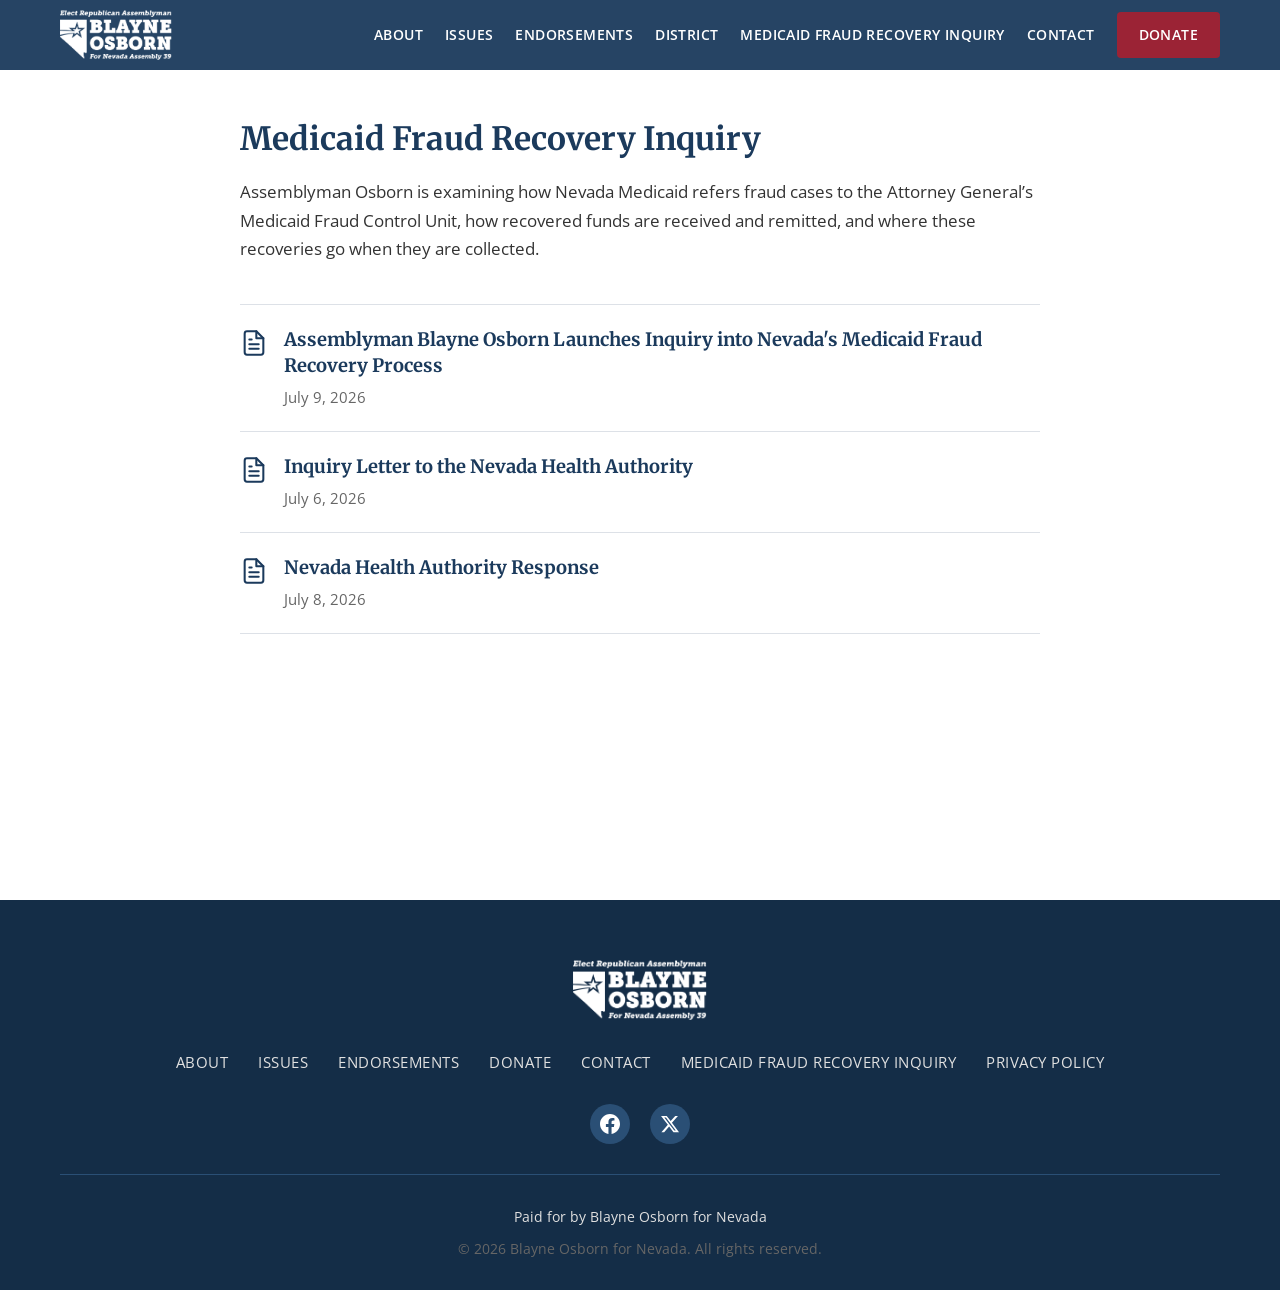
==== commit 8293fdfa: "Update medicaid-fraud-recovery-inquiry.html" ====
--- a/medicaid-fraud-recovery-inquiry.html
+++ b/medicaid-fraud-recovery-inquiry.html
@@ -5,6 +5,10 @@
     <meta name="viewport" content="width=device-width, initial-scale=1.0">
     <title>Medicaid Fraud Recovery Inquiry | Blayne Osborn for Nevada Assembly 39</title>
     <meta name="description" content="Documents from Assemblyman Blayne Osborn's inquiry into Nevada's Medicaid fraud recovery process.">
+    <meta property="og:title" content="Medicaid Fraud Recovery Inquiry | Blayne Osborn for Nevada Assembly 39">
+    <meta property="og:description" content="Documents from Assemblyman Blayne Osborn's inquiry into Nevada's Medicaid fraud recovery process.">
+    <meta property="og:image" content="images/og-thumbnail.jpg">
+    <meta property="og:type" content="website">
     <link rel="icon" type="image/png" href="images/favicon.png">
     <link rel="apple-touch-icon" href="images/favicon.png">
     <link rel="preconnect" href="https://fonts.googleapis.com">
--- a/styles.css
+++ b/styles.css
@@ -196,16 +196,17 @@
 .nav-menu {
     display: flex;
     align-items: center;
-    gap: 30px;
+    gap: 22px;
     list-style: none;
 }
 
 .nav-menu a {
     color: var(--color-white);
     font-weight: 600;
-    font-size: 0.95rem;
+    font-size: 0.85rem;
     text-transform: uppercase;
-    letter-spacing: 0.5px;
+    letter-spacing: 0.4px;
+    white-space: nowrap;
 }
 
 .nav-menu a:hover {
@@ -1627,7 +1628,7 @@
     }
 }
 
-@media (max-width: 768px) {
+@media (max-width: 1100px) {
     .nav-menu {
         position: fixed;
         top: 70px;
@@ -1640,6 +1641,7 @@
         transform: translateY(-150%);
         opacity: 0;
         transition: var(--transition);
+        z-index: 999;
     }
     
     .nav-menu.active {
@@ -1662,7 +1664,9 @@
     .nav-toggle.active span:nth-child(3) {
         transform: rotate(-45deg) translate(7px, -6px);
     }
-    
+}
+
+@media (max-width: 768px) {
     .hero {
         background-attachment: scroll;
         background-position: center 55%;
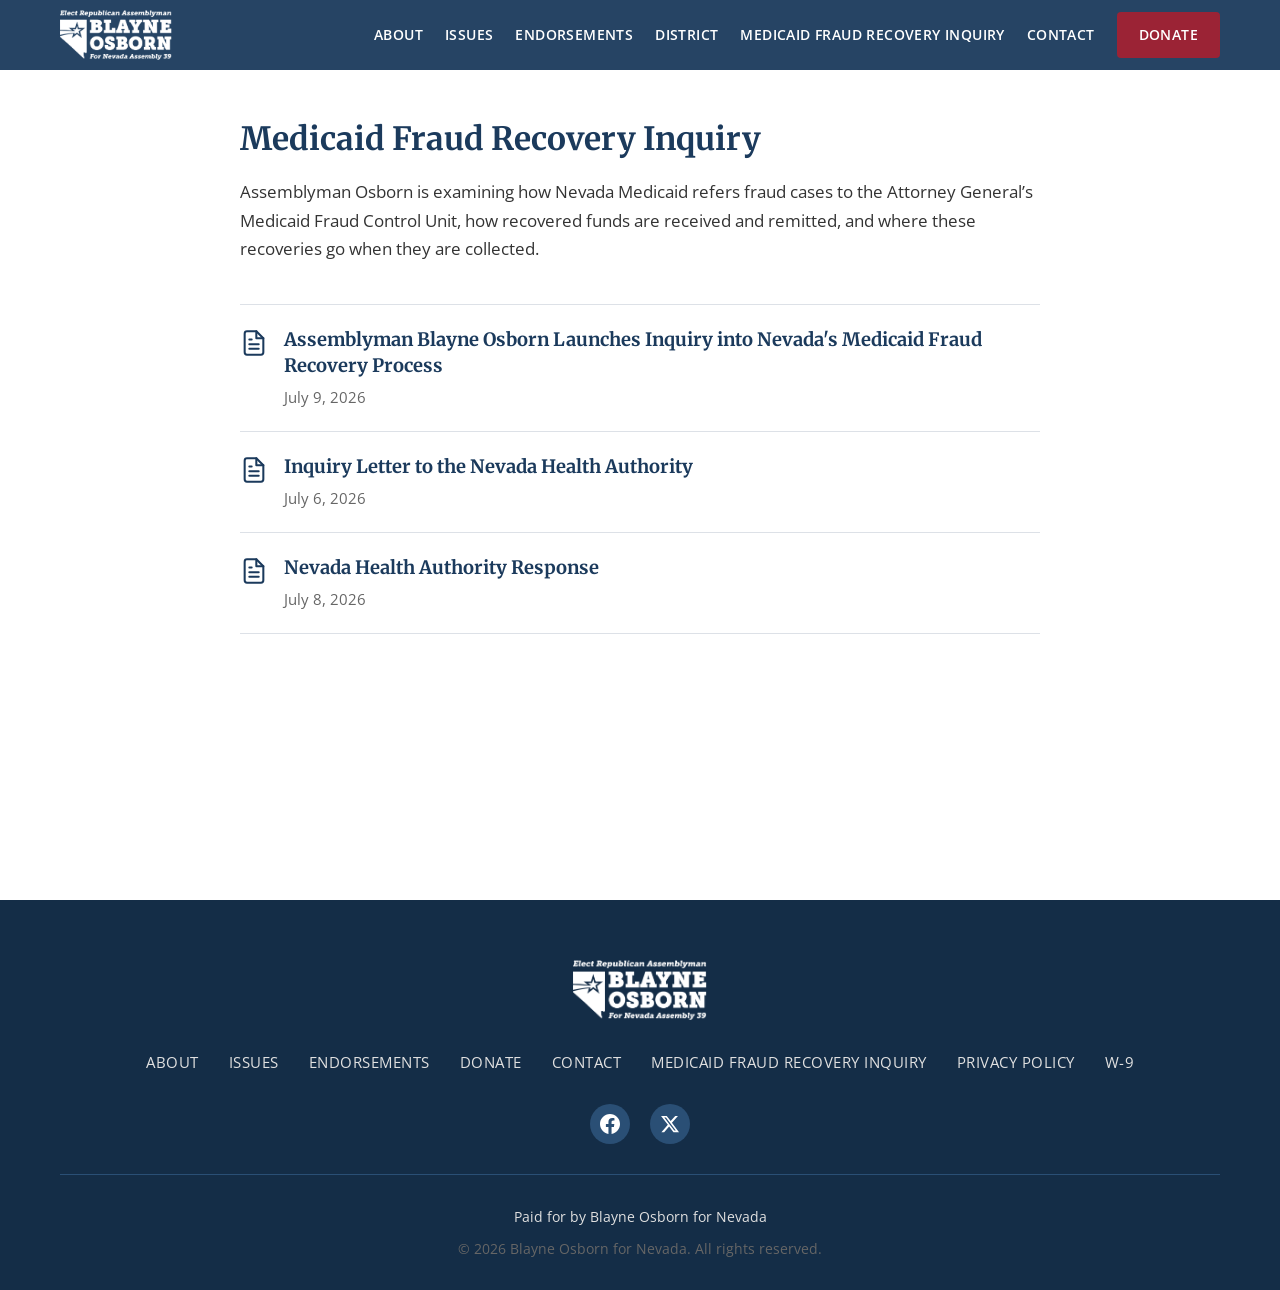
==== commit 87caa74d: "W9 Update" ====
--- a/medicaid-fraud-recovery-inquiry.html
+++ b/medicaid-fraud-recovery-inquiry.html
@@ -186,6 +186,7 @@
                     <a href="index.html#contact">Contact</a>
                     <a href="medicaid-fraud-recovery-inquiry.html">Medicaid Fraud Recovery Inquiry</a>
                     <a href="privacy.html">Privacy Policy</a>
+                    <a href="documents/blayne-osborn-for-nv-w9.pdf" target="_blank" rel="noopener">W-9</a>
                 </nav>
                 <div class="footer-social">
                     <a href="https://www.facebook.com/BlayneOsbornForNevada/" target="_blank" rel="noopener" aria-label="Facebook">
